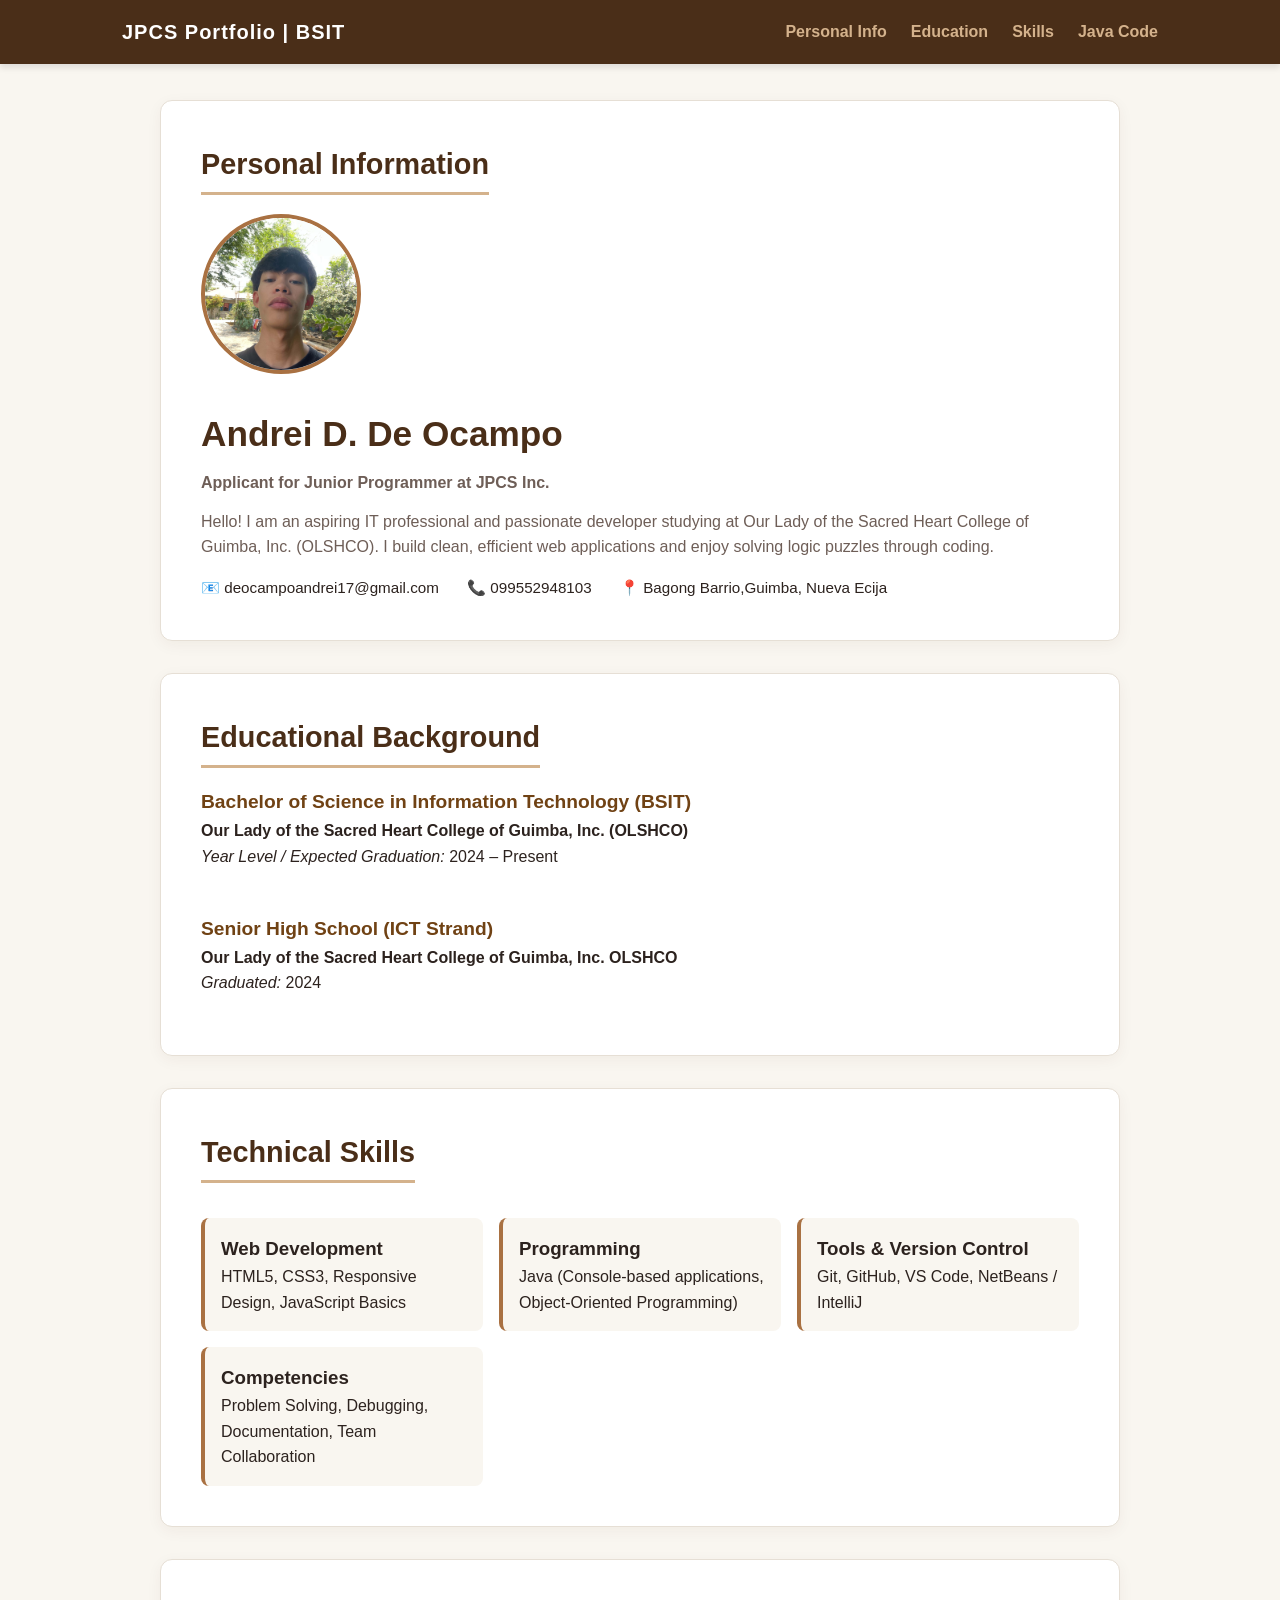
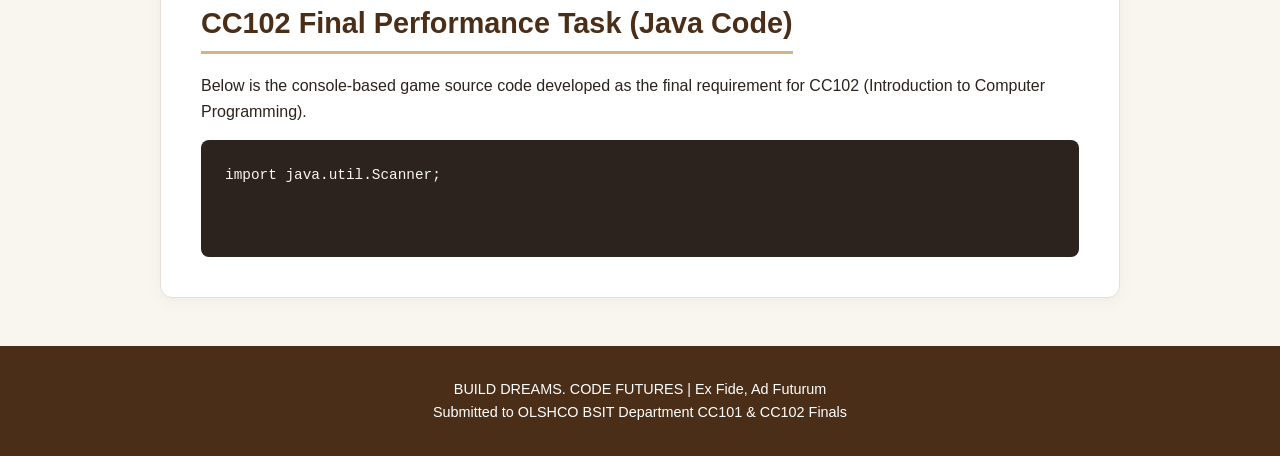
==== index.html @ 91a8f391 "Rename andrei.html to index.html" ====
<!DOCTYPE html>
<html lang="en">
<head>
    <meta charset="UTF-8">
    <meta name="viewport" content="width=device-width, initial-scale=1.0">
    <title>My Professional Portfolio | Junior Programmer</title>
    <style>
        /* --- CSS STYLING (Brown & Earthy Theme) --- */
        :root {
            --primary-brown: #4A2E18;
            --secondary-brown: #704214;
            --accent-caramel: #A97142;
            --light-tan: #D4B28C;
            --bg-cream: #F9F6F0;
            --card-bg: #FFFFFF;
            --text-dark: #2C221E;
            --text-light: #6E5E57;
            --border-color: #E6DFD5;
        }

        * {
            margin: 0;
            padding: 0;
            box-sizing: border-box;
            font-family: 'Segoe UI', Tahoma, Geneva, Verdana, sans-serif;
            scroll-behavior: smooth;
        }

        body {
            background-color: var(--bg-cream);
            color: var(--text-dark);
            line-height: 1.6;
        }

        /* Navigation Menu */
        header {
            background-color: var(--primary-brown);
            position: fixed;
            top: 0;
            width: 100%;
            z-index: 1000;
            box-shadow: 0 4px 6px rgba(0, 0, 0, 0.1);
        }

        nav {
            max-width: 1100px;
            margin: 0 auto;
            display: flex;
            justify-content: space-between;
            align-items: center;
            padding: 1rem 2rem;
        }

        .logo {
            color: #FFFFFF;
            font-size: 1.25rem;
            font-weight: bold;
            letter-spacing: 1px;
        }

        .nav-links {
            list-style: none;
            display: flex;
            gap: 1.5rem;
        }

        .nav-links a {
            color: var(--light-tan);
            text-decoration: none;
            font-weight: 600;
            transition: color 0.3s ease;
        }

        .nav-links a:hover {
            color: #FFFFFF;
        }

        /* Main Container */
        .container {
            max-width: 1000px;
            margin: 100px auto 40px auto;
            padding: 0 20px;
        }

        section {
            background-color: var(--card-bg);
            margin-bottom: 2rem;
            padding: 2.5rem;
            border-radius: 12px;
            box-shadow: 0 4px 15px rgba(74, 46, 24, 0.05);
            border: 1px solid var(--border-color);
        }

        h2 {
            color: var(--primary-brown);
            margin-bottom: 1.2rem;
            font-size: 1.8rem;
            border-bottom: 3px solid var(--light-tan);
            display: inline-block;
            padding-bottom: 0.3rem;
        }

        /* Personal Information Section */
        .hero-content {
            display: flex;
            gap: 2rem;
            align-items: center;
            flex-wrap: wrap;
        }

        .profile-img {
            width: 160px;
            height: 160px;
            border-radius: 50%;
            object-fit: cover;
            border: 4px solid var(--accent-caramel);
        }

        .profile-details h1 {
            color: var(--primary-brown);
            font-size: 2.2rem;
            margin-bottom: 0.5rem;
        }

        .profile-details p {
            color: var(--text-light);
            margin-bottom: 0.8rem;
        }

        .contact-info {
            margin-top: 1rem;
            font-size: 0.95rem;
        }

        .contact-info span {
            display: inline-block;
            margin-right: 1.5rem;
            font-weight: 500;
        }

        /* Educational Background & Skills */
        .edu-item, .skill-category {
            margin-bottom: 1.2rem;
        }

        .edu-item h3, .skill-category h3 {
            color: var(--secondary-brown);
            font-size: 1.2rem;
        }

        .skills-grid {
            display: grid;
            grid-template-columns: repeat(auto-fit, minmax(220px, 1fr));
            gap: 1rem;
            margin-top: 1rem;
        }

        .skill-card {
            background-color: var(--bg-cream);
            padding: 1rem;
            border-radius: 8px;
            border-left: 4px solid var(--accent-caramel);
        }

        /* Java Code Section */
        pre {
            background-color: #2C221E;
            color: #F9F6F0;
            padding: 1.5rem;
            border-radius: 8px;
            overflow-x: auto;
            font-family: 'Courier New', Courier, monospace;
            font-size: 0.9rem;
            margin-top: 1rem;
            max-height: 400px;
        }

        code {
            font-family: inherit;
        }

        /* Footer */
        footer {
            text-align: center;
            padding: 2rem;
            color: var(--text-light);
            font-size: 0.9rem;
            background-color: var(--primary-brown);
            color: #FFFFFF;
            margin-top: 3rem;
        }

        /* Responsive Design */
        @media (max-width: 768px) {
            .hero-content {
                flex-direction: column;
                text-align: center;
            }
            .nav-links {
                display: none; /* Can be expanded with a mobile menu toggle if needed */
            }
        }
    </style>
</head>
<body>

    <!-- Navigation Menu -->
    <header>
        <nav>
            <div class="logo">JPCS Portfolio | BSIT</div>
            <ul class="nav-links">
                <li><a href="#about">Personal Info</a></li>
                <li><a href="#education">Education</a></li>
                <li><a href="#skills">Skills</a></li>
                <li><a href="#java-code">Java Code</a></li>
            </ul>
        </nav>
    </header>

    <div class="container">

        <section id="about">
            <h2>Personal Information</h2>
            <div class="hero-content">
                <img src="Andrei.jfif" alt="Profile Picture" class="profile-img">
                <div class="profile-details">
                    <h1>Andrei D. De Ocampo</h1>
                    <p><strong>Applicant for Junior Programmer at JPCS Inc.</strong></p>
                    <p>Hello! I am an aspiring IT professional and passionate developer studying at Our Lady of the Sacred Heart College of Guimba, Inc. (OLSHCO). I build clean, efficient web applications and enjoy solving logic puzzles through coding.</p>
                    <div class="contact-info">
                        <span>📧 deocampoandrei17@gmail.com </span>
                        <span>📞 099552948103 </span>
                        <span>📍 Bagong Barrio,Guimba, Nueva Ecija</span>
                    </div>
                </div>
            </div>
        </section>

        <section id="education">
            <h2>Educational Background</h2>
            <div class="edu-item">
                <h3>Bachelor of Science in Information Technology (BSIT)</h3>
                <p><strong>Our Lady of the Sacred Heart College of Guimba, Inc. (OLSHCO)</strong></p>
                <p><em>Year Level / Expected Graduation:</em> 2024 – Present</p>
            </div>
            <br>
            <div class="edu-item">
                <h3>Senior High School (ICT Strand)</h3>
                <p><strong>Our Lady of the Sacred Heart College of Guimba, Inc. OLSHCO </strong></p>
                <p><em>Graduated:</em> 2024</p>
            </div>
        </section>

        <section id="skills">
            <h2>Technical Skills</h2>
            <div class="skills-grid">
                <div class="skill-card">
                    <h3>Web Development</h3>
                    <p>HTML5, CSS3, Responsive Design, JavaScript Basics</p>
                </div>
                <div class="skill-card">
                    <h3>Programming</h3>
                    <p>Java (Console-based applications, Object-Oriented Programming)</p>
                </div>
                <div class="skill-card">
                    <h3>Tools & Version Control</h3>
                    <p>Git, GitHub, VS Code, NetBeans / IntelliJ</p>
                </div>
                <div class="skill-card">
                    <h3>Competencies</h3>
                    <p>Problem Solving, Debugging, Documentation, Team Collaboration</p>
                </div>
            </div>
        </section>

        <section id="java-code">
            <h2>CC102 Final Performance Task (Java Code)</h2>
            <p>Below is the console-based game source code developed as the final requirement for CC102 (Introduction to Computer Programming).</p>
            <pre><code>import java.util.Scanner;


</code></pre>
        </section>

    </div>

    <footer>
        <p>BUILD DREAMS. CODE FUTURES | Ex Fide, Ad Futurum</p>
        <p>Submitted to OLSHCO BSIT Department CC101 & CC102 Finals</p>
    </footer>

</body>
</html>
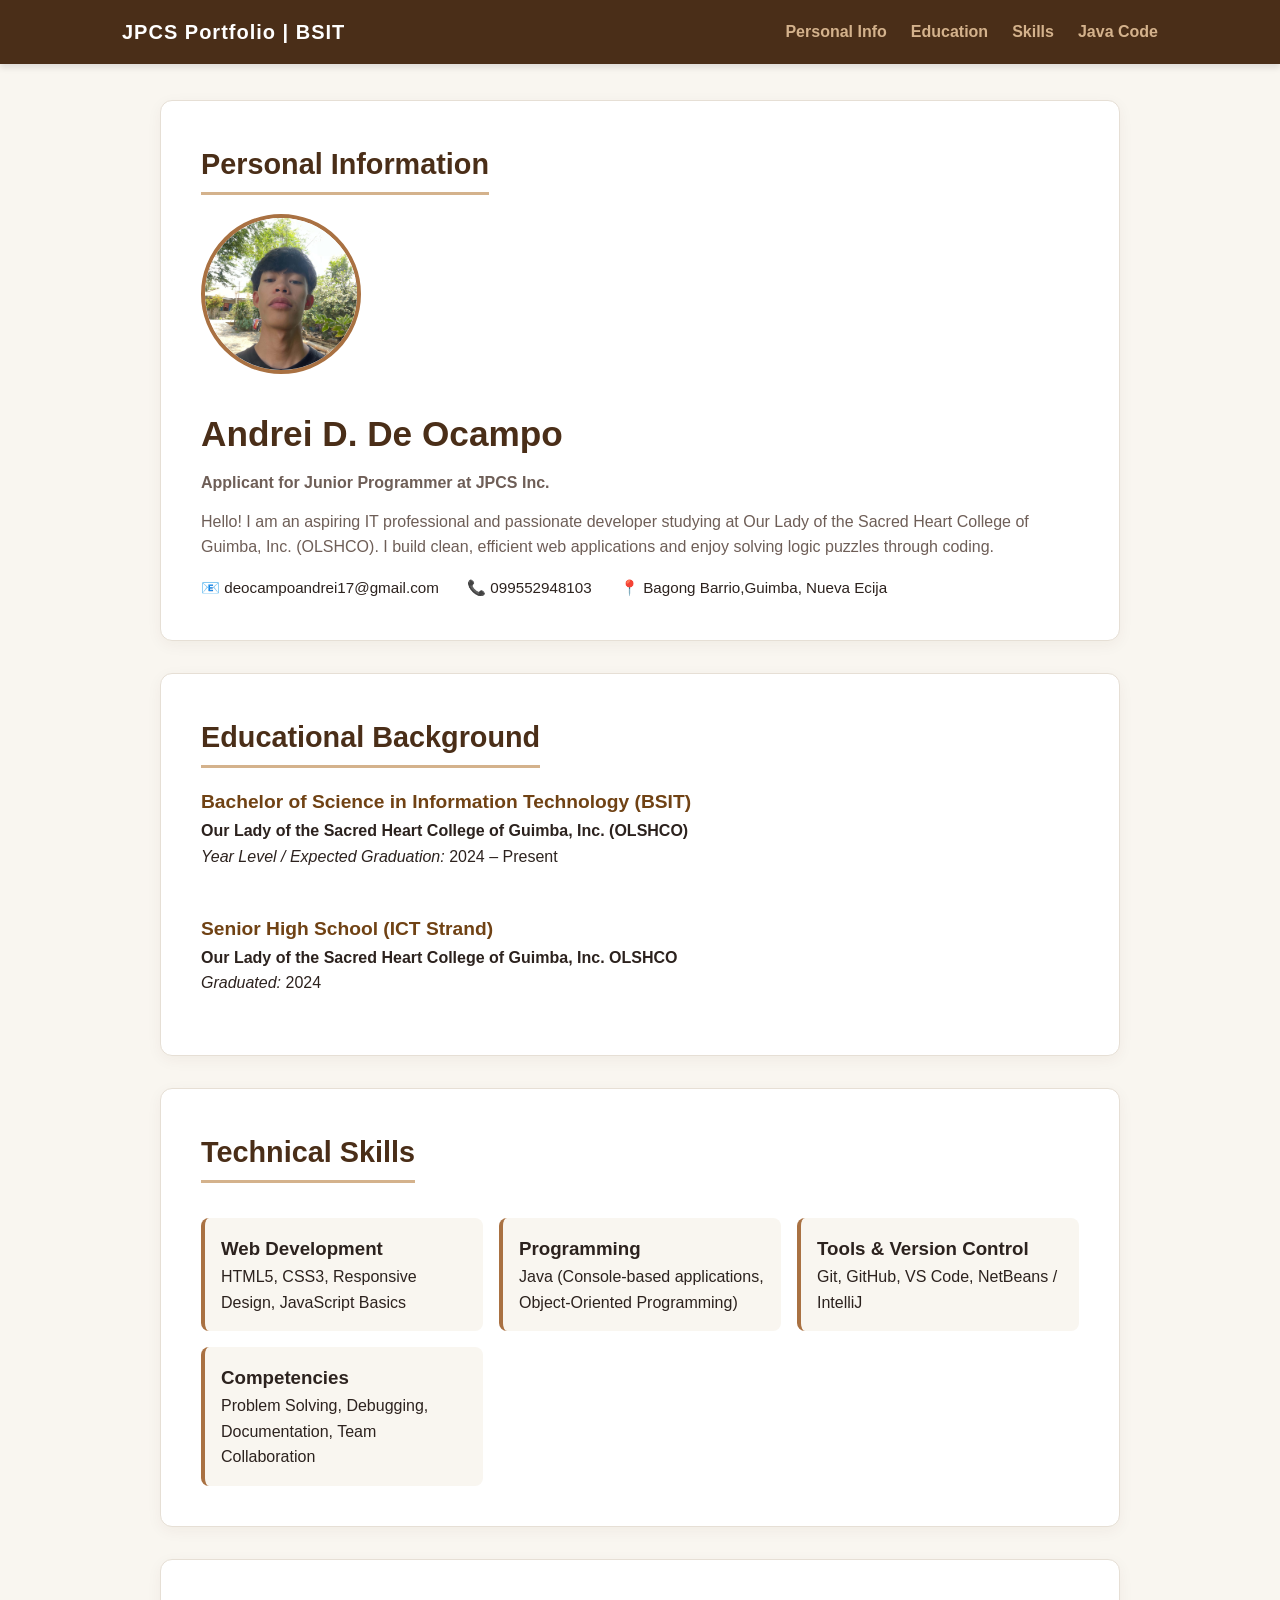
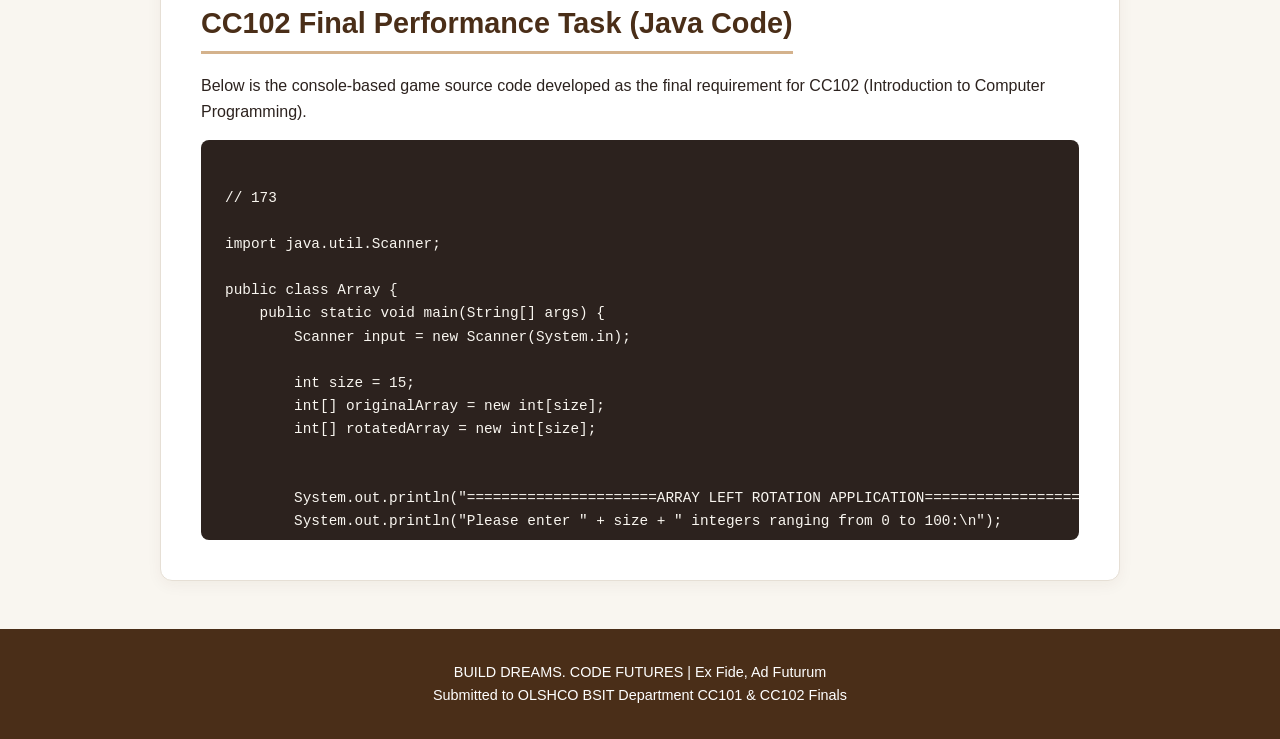
==== commit fdee0bee: "Rename andrei.html to index.html" ====
--- a/index.html
+++ b/index.html
@@ -204,7 +204,6 @@
 </head>
 <body>
 
-    <!-- Navigation Menu -->
     <header>
         <nav>
             <div class="logo">JPCS Portfolio | BSIT</div>
@@ -276,9 +275,84 @@
         <section id="java-code">
             <h2>CC102 Final Performance Task (Java Code)</h2>
             <p>Below is the console-based game source code developed as the final requirement for CC102 (Introduction to Computer Programming).</p>
-            <pre><code>import java.util.Scanner;
-
-
+            <pre><code>
+// 173
+
+import java.util.Scanner;
+
+public class Array {
+    public static void main(String[] args) {
+        Scanner input = new Scanner(System.in);
+        
+        int size = 15;
+        int[] originalArray = new int[size];
+        int[] rotatedArray = new int[size];
+
+        
+        System.out.println("======================ARRAY LEFT ROTATION APPLICATION======================");
+        System.out.println("Please enter " + size + " integers ranging from 0 to 100:\n");
+
+        for (int i = 0; i  < size; i++) {
+            while (true) {
+                System.out.print("Enter value for index " + i + ": ");
+                if (input.hasNextInt()) {
+                    int value = input.nextInt();
+                    if (value >= 0 && value <= 100) {
+                        originalArray[i] = value;
+                        break;
+                    } else {
+                        System.out.println("  -> Error: Value must be between 0 and 100. Try again.");
+                    }
+                } else {
+                    System.out.println("  -> Error: Invalid input. Please enter a valid integer.");
+                    input.next();
+                }
+            }
+        }
+
+        for (int i = 0; i < size; i++) {
+            rotatedArray[i] = originalArray[i];
+        }
+
+        int largestValue = originalArray[0];
+        for (int i = 1; i < size; i++) {
+            if (originalArray[i] > largestValue) {
+                largestValue = originalArray[i];
+            }
+        }
+
+       
+        int firstElement = rotatedArray[0];
+        
+        for (int i = 0; i < size - 1; i++) {
+            rotatedArray[i] = rotatedArray[i + 1];
+        }
+        
+        rotatedArray[size - 1] = firstElement;
+
+        // Step 5: Display Results
+        System.out.println("==================RESULTS SUMMARY==================");
+        
+      
+        System.out.print("Original Array: [");
+        for (int i = 0; i < size; i++) {
+            System.out.print(originalArray[i] + (i < size - 1 ? ", " : ""));
+        }
+        System.out.println("]");
+
+
+        System.out.print("Rotated Array:  [");
+        for (int i = 0; i < size; i++) {
+            System.out.print(rotatedArray[i] + (i < size - 1 ? ", " : ""));
+        }
+        System.out.println("]");
+
+        System.out.println("Largest Value:  " + largestValue);
+        System.out.println("==========================================");
+
+        input.close();
+    }
+}
 </code></pre>
         </section>
 
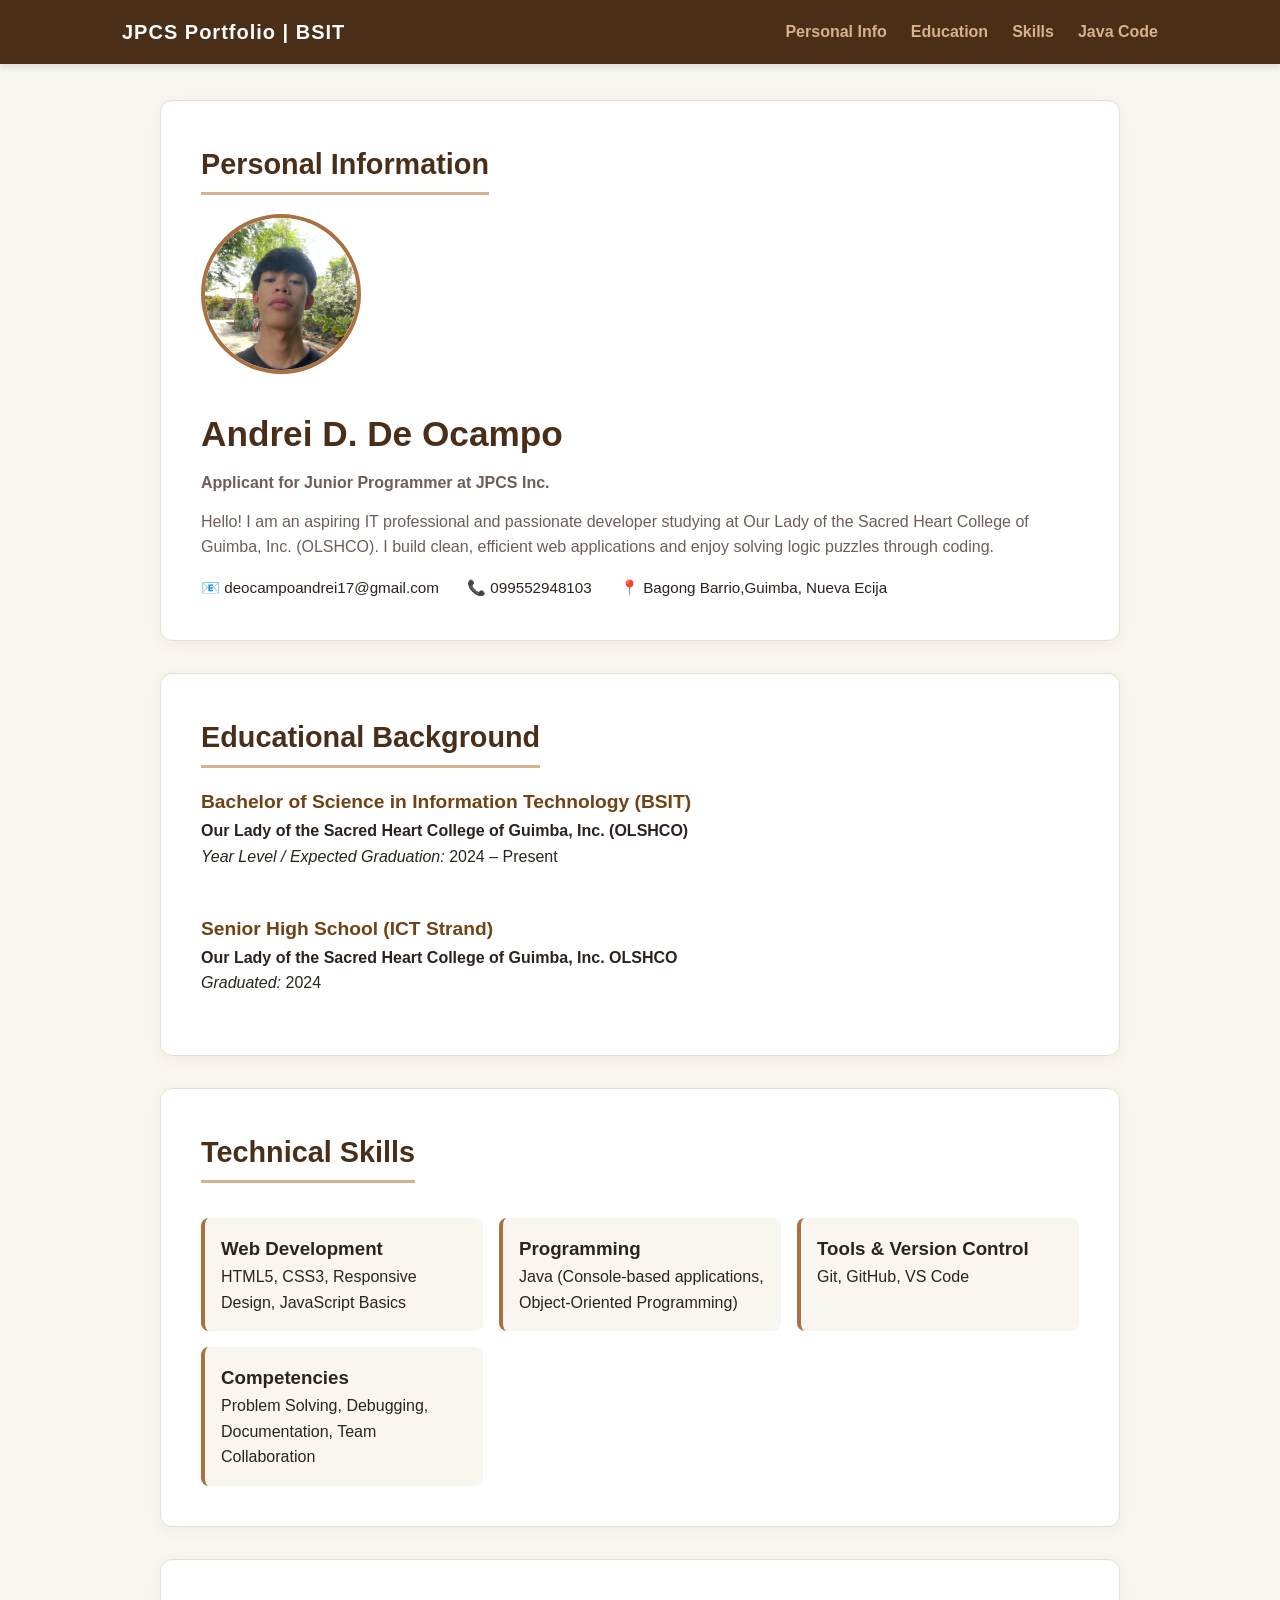
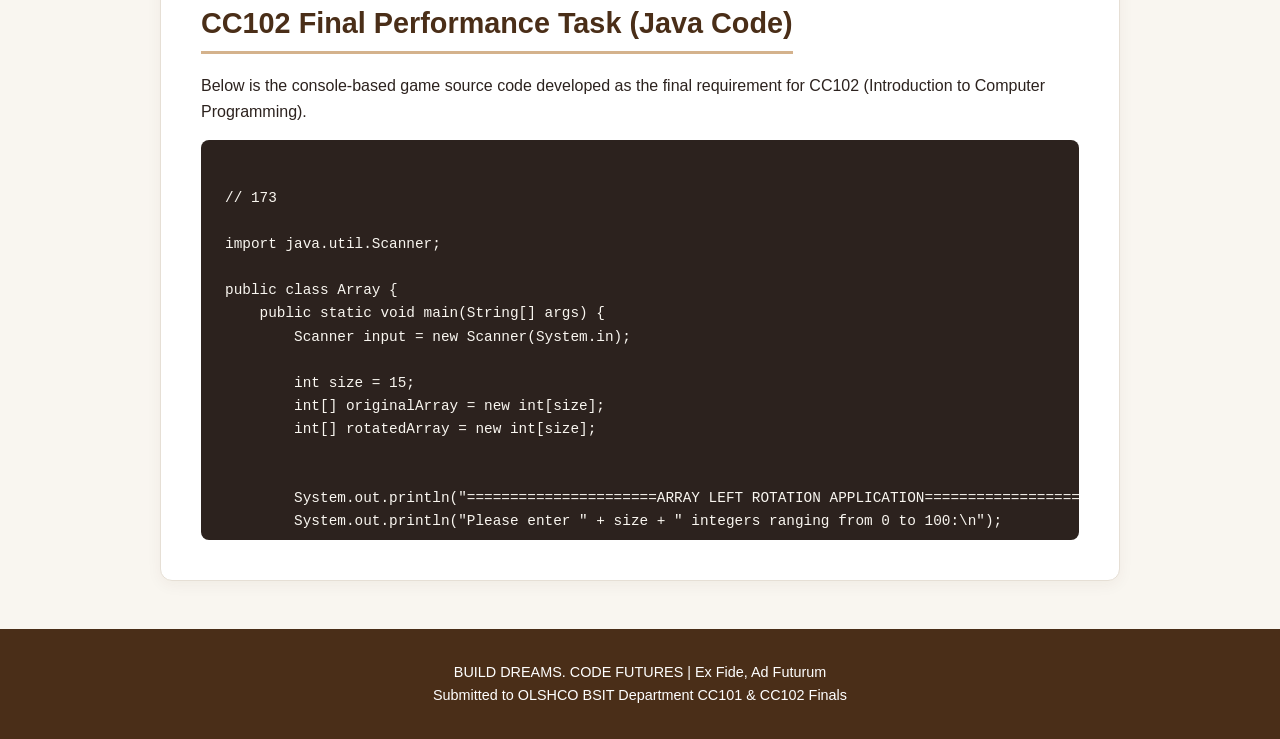
==== commit a48ea87b: "Add files via upload" ====
--- a/index.html
+++ b/index.html
@@ -5,7 +5,7 @@
     <meta name="viewport" content="width=device-width, initial-scale=1.0">
     <title>My Professional Portfolio | Junior Programmer</title>
     <style>
-        /* --- CSS STYLING (Brown & Earthy Theme) --- */
+     
         :root {
             --primary-brown: #4A2E18;
             --secondary-brown: #704214;
@@ -32,7 +32,6 @@
             line-height: 1.6;
         }
 
-        /* Navigation Menu */
         header {
             background-color: var(--primary-brown);
             position: fixed;
@@ -75,7 +74,6 @@
             color: #FFFFFF;
         }
 
-        /* Main Container */
         .container {
             max-width: 1000px;
             margin: 100px auto 40px auto;
@@ -100,7 +98,6 @@
             padding-bottom: 0.3rem;
         }
 
-        /* Personal Information Section */
         .hero-content {
             display: flex;
             gap: 2rem;
@@ -138,7 +135,6 @@
             font-weight: 500;
         }
 
-        /* Educational Background & Skills */
         .edu-item, .skill-category {
             margin-bottom: 1.2rem;
         }
@@ -162,7 +158,6 @@
             border-left: 4px solid var(--accent-caramel);
         }
 
-        /* Java Code Section */
         pre {
             background-color: #2C221E;
             color: #F9F6F0;
@@ -179,7 +174,6 @@
             font-family: inherit;
         }
 
-        /* Footer */
         footer {
             text-align: center;
             padding: 2rem;
@@ -190,14 +184,13 @@
             margin-top: 3rem;
         }
 
-        /* Responsive Design */
         @media (max-width: 768px) {
             .hero-content {
                 flex-direction: column;
                 text-align: center;
             }
             .nav-links {
-                display: none; /* Can be expanded with a mobile menu toggle if needed */
+                display: none;
             }
         }
     </style>
@@ -263,7 +256,7 @@
                 </div>
                 <div class="skill-card">
                     <h3>Tools & Version Control</h3>
-                    <p>Git, GitHub, VS Code, NetBeans / IntelliJ</p>
+                    <p>Git, GitHub, VS Code</p>
                 </div>
                 <div class="skill-card">
                     <h3>Competencies</h3>
@@ -364,4 +357,4 @@
     </footer>
 
 </body>
-</html>
+</html>
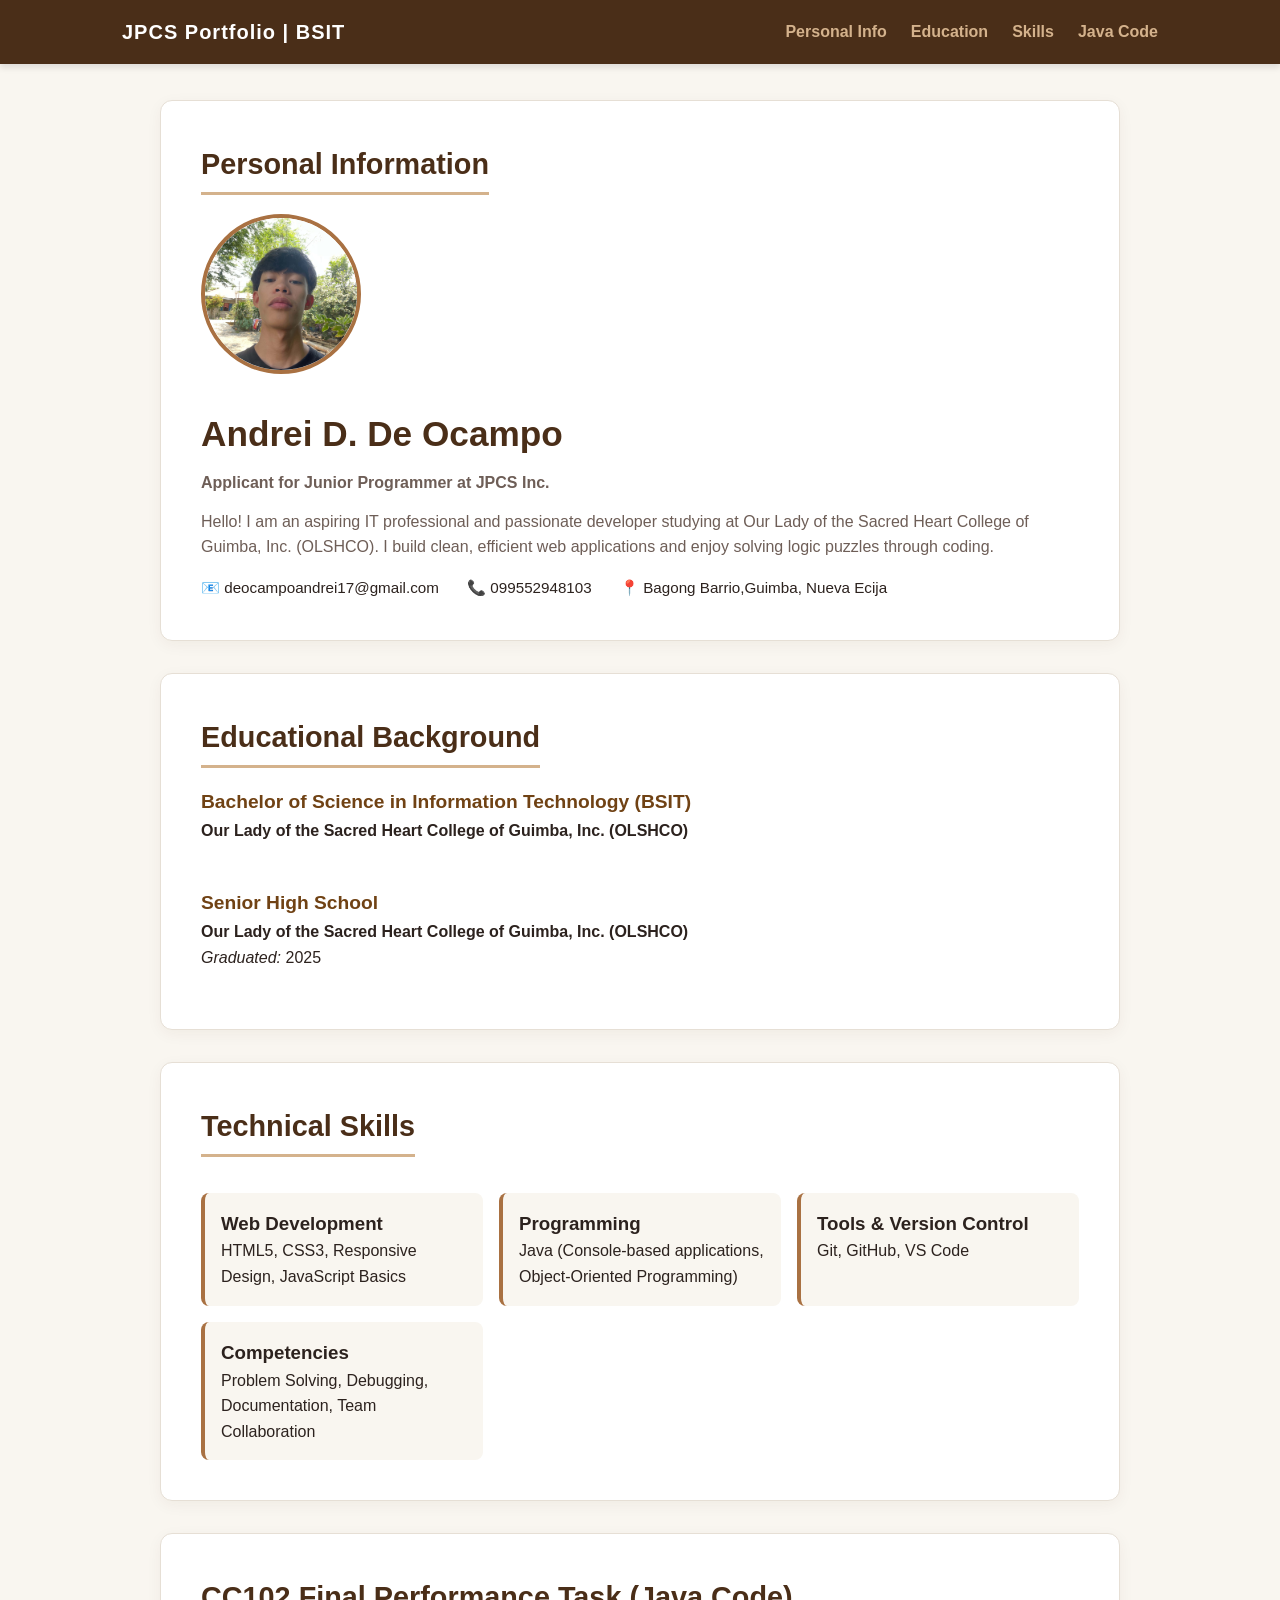
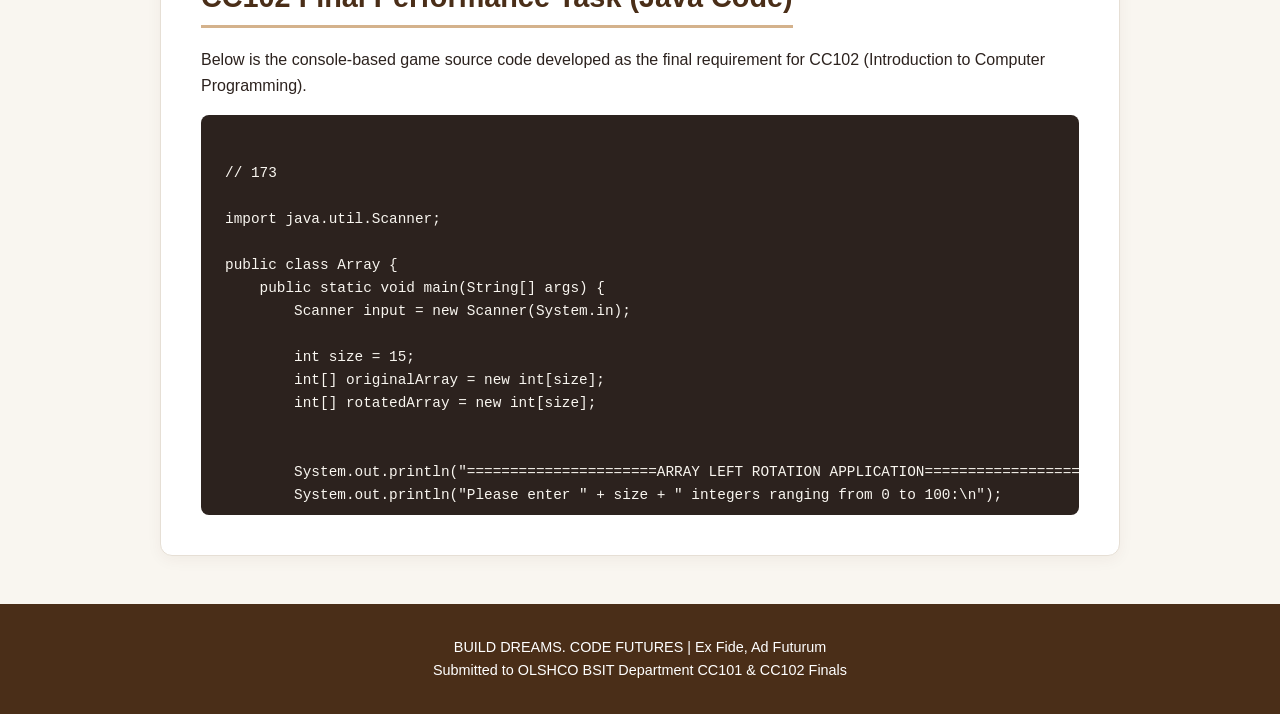
==== commit 9f198ff9: "Add files via upload" ====
--- a/index.html
+++ b/index.html
@@ -233,13 +233,13 @@
             <div class="edu-item">
                 <h3>Bachelor of Science in Information Technology (BSIT)</h3>
                 <p><strong>Our Lady of the Sacred Heart College of Guimba, Inc. (OLSHCO)</strong></p>
-                <p><em>Year Level / Expected Graduation:</em> 2024 – Present</p>
+
             </div>
             <br>
             <div class="edu-item">
-                <h3>Senior High School (ICT Strand)</h3>
-                <p><strong>Our Lady of the Sacred Heart College of Guimba, Inc. OLSHCO </strong></p>
-                <p><em>Graduated:</em> 2024</p>
+                <h3>Senior High School</h3>
+                <p><strong> Our Lady of the Sacred Heart College of Guimba, Inc. (OLSHCO) </strong></p>
+                <p><em>Graduated:</em> 2025</p>
             </div>
         </section>
 
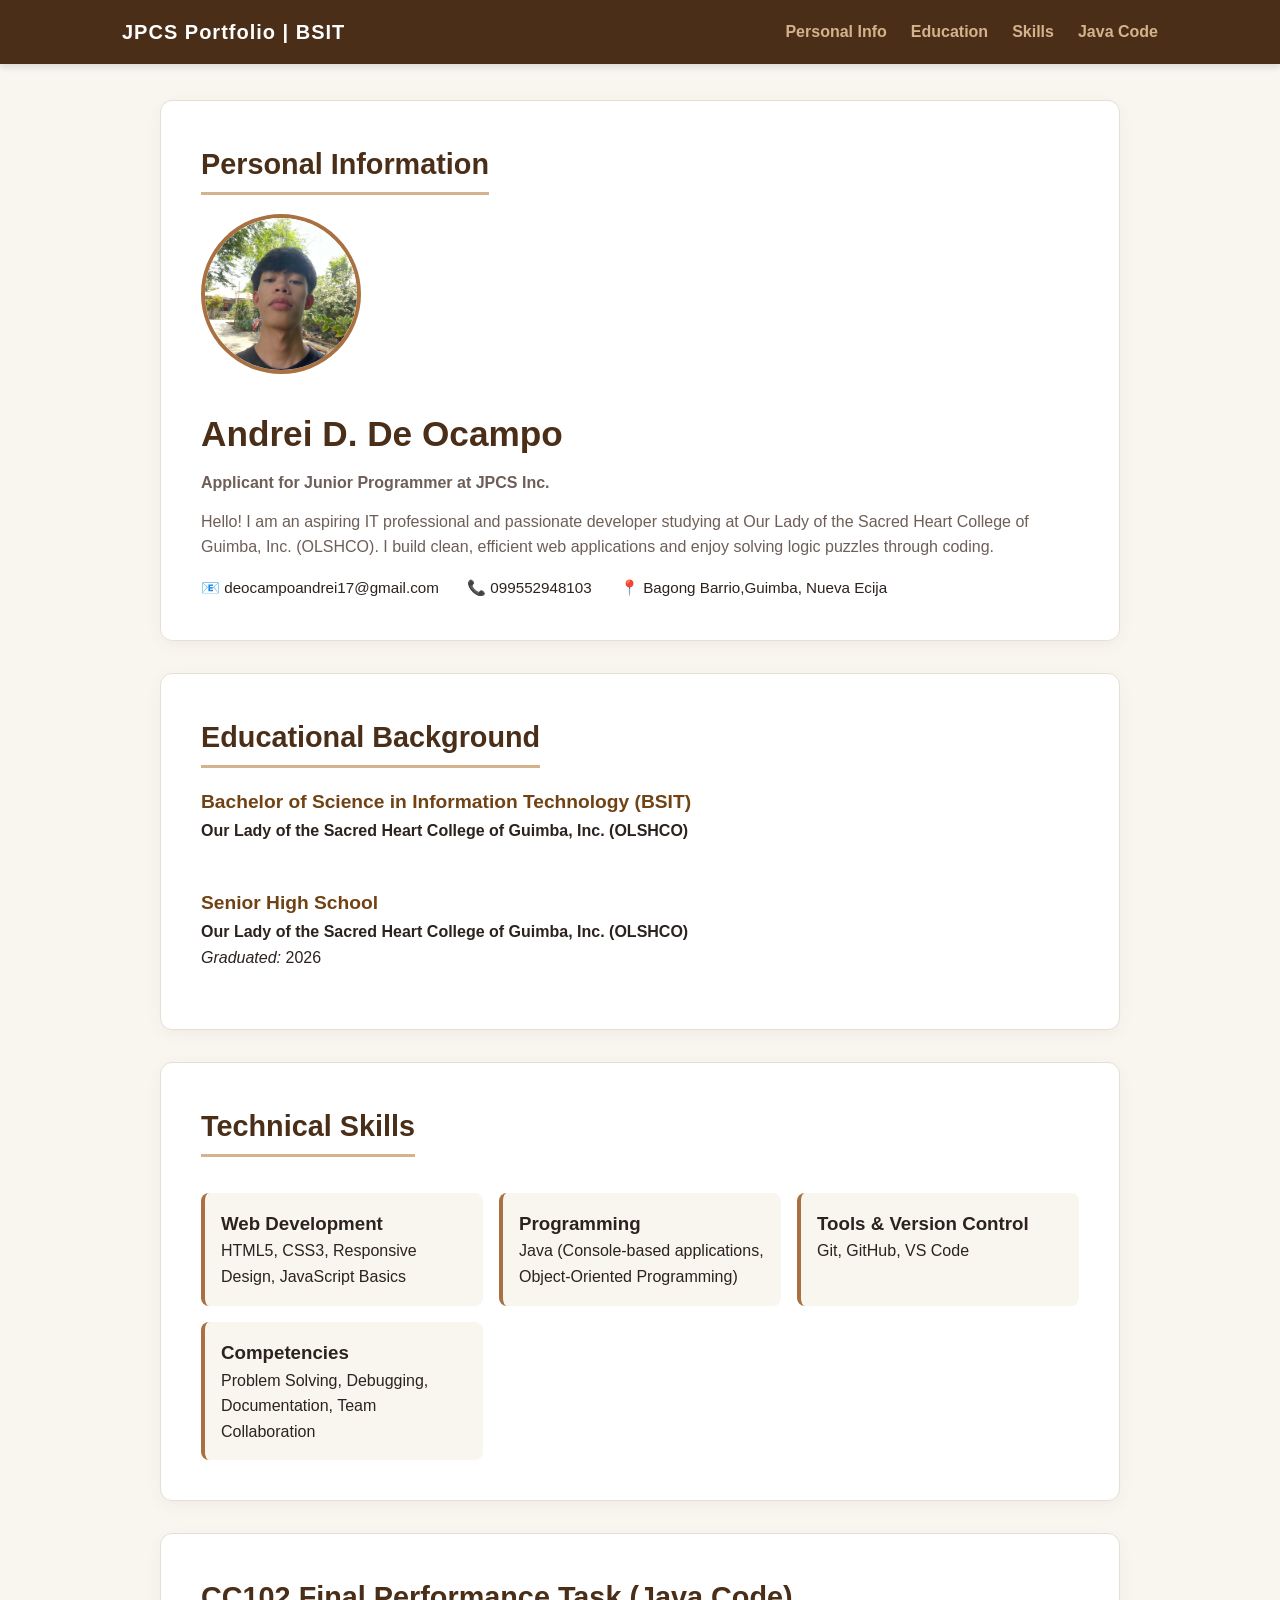
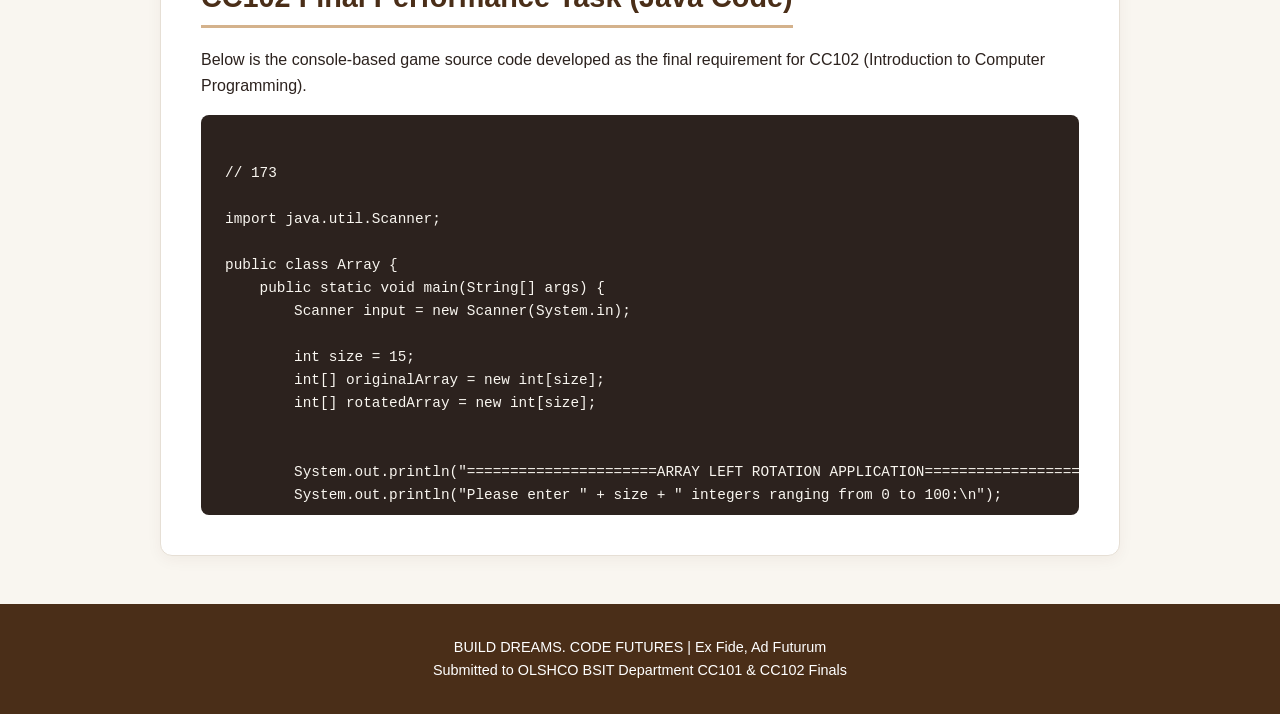
==== commit 7df12d02: "Update index.html" ====
--- a/index.html
+++ b/index.html
@@ -3,7 +3,7 @@
 <head>
     <meta charset="UTF-8">
     <meta name="viewport" content="width=device-width, initial-scale=1.0">
-    <title>My Professional Portfolio | Junior Programmer</title>
+    <title>My Portfolio | Junior Programmer</title>
     <style>
      
         :root {
@@ -239,7 +239,7 @@
             <div class="edu-item">
                 <h3>Senior High School</h3>
                 <p><strong> Our Lady of the Sacred Heart College of Guimba, Inc. (OLSHCO) </strong></p>
-                <p><em>Graduated:</em> 2025</p>
+                <p><em>Graduated:</em> 2026</p>
             </div>
         </section>
 
@@ -357,4 +357,4 @@
     </footer>
 
 </body>
-</html>+</html>
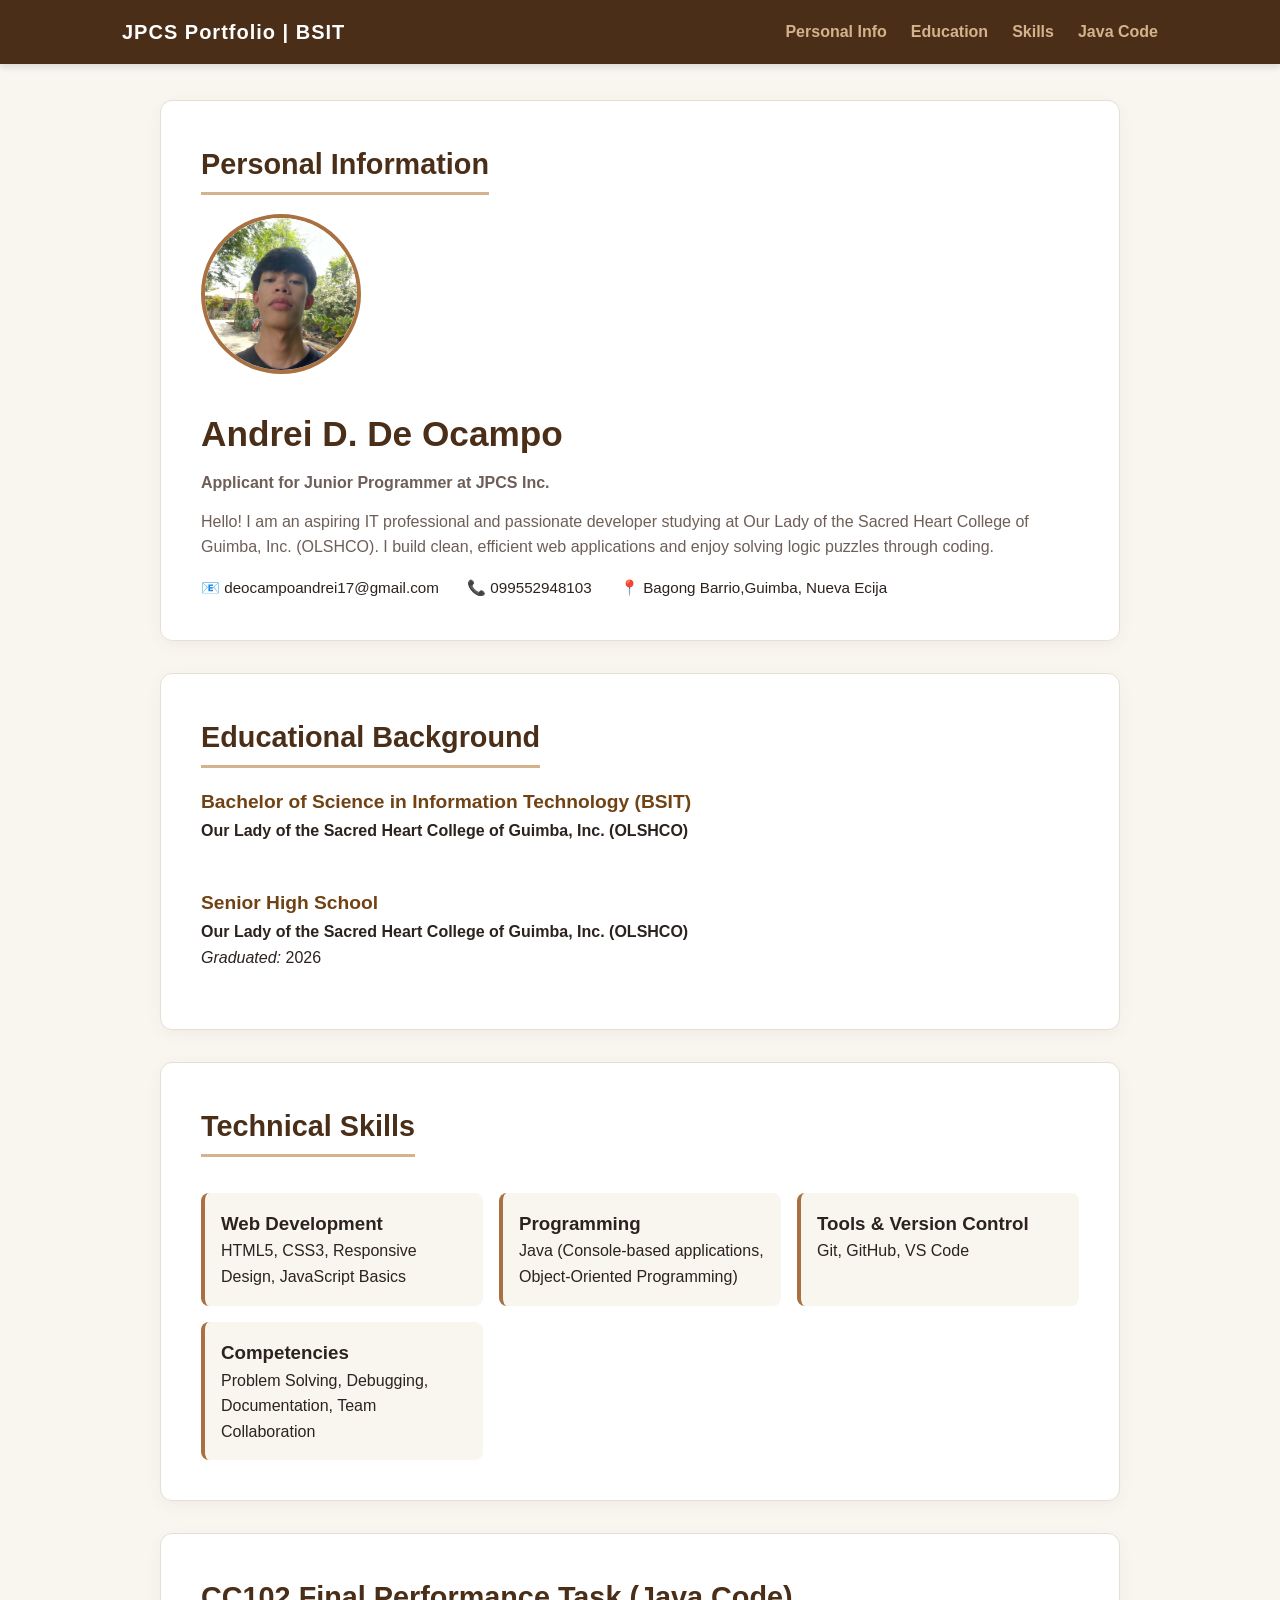
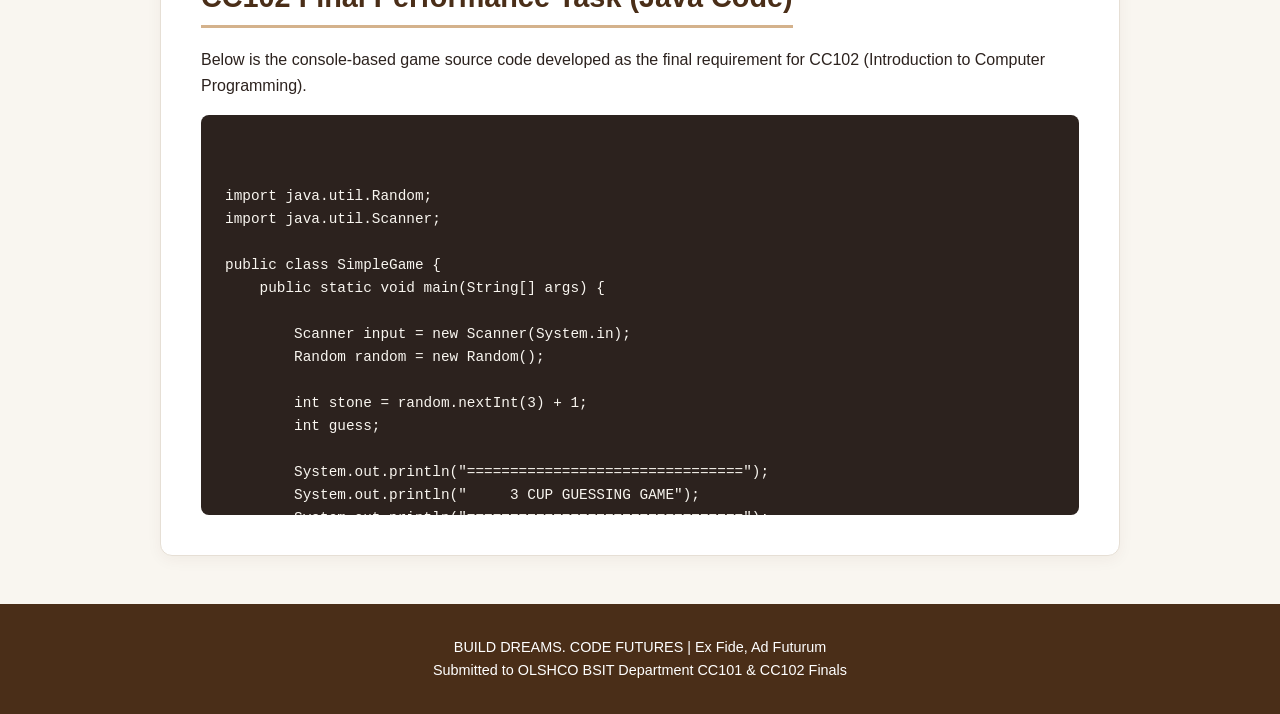
==== commit 89a2029f: "Update index.html" ====
--- a/index.html
+++ b/index.html
@@ -269,80 +269,48 @@
             <h2>CC102 Final Performance Task (Java Code)</h2>
             <p>Below is the console-based game source code developed as the final requirement for CC102 (Introduction to Computer Programming).</p>
             <pre><code>
-// 173
-
+
+import java.util.Random;
 import java.util.Scanner;
 
-public class Array {
+public class SimpleGame {
     public static void main(String[] args) {
+
         Scanner input = new Scanner(System.in);
+        Random random = new Random();
+
+        int stone = random.nextInt(3) + 1;
+        int guess;
+
+        System.out.println("================================");
+        System.out.println("     3 CUP GUESSING GAME");
+        System.out.println("================================");
+
+        System.out.println("There is a stone hidden under one cup.");
+        System.out.println("Guess where the stone is!");
+
+        System.out.println();
+        System.out.println("   [1]       [2]       [3]");
+        System.out.println("   CUP       CUP       CUP");
+
+        System.out.print("\nChoose a cup (1-3): ");
+        guess = input.nextInt();
+
+        if (guess < 1 || guess > 3) {
+            System.out.println("Invalid choice! Please choose 1, 2, or 3.");
+        } 
+        else if (guess == stone) {
+            System.out.println("\nCongratulations! You found the stone!");
+            System.out.println("You WIN!");
+        } 
+        else {
+            System.out.println("\nSorry! Wrong cup.");
+            System.out.println("The stone was under cup number " + stone);
+            System.out.println("You LOSE!");
+        }
+
+        System.out.println("\nThank you for playing!");
         
-        int size = 15;
-        int[] originalArray = new int[size];
-        int[] rotatedArray = new int[size];
-
-        
-        System.out.println("======================ARRAY LEFT ROTATION APPLICATION======================");
-        System.out.println("Please enter " + size + " integers ranging from 0 to 100:\n");
-
-        for (int i = 0; i  < size; i++) {
-            while (true) {
-                System.out.print("Enter value for index " + i + ": ");
-                if (input.hasNextInt()) {
-                    int value = input.nextInt();
-                    if (value >= 0 && value <= 100) {
-                        originalArray[i] = value;
-                        break;
-                    } else {
-                        System.out.println("  -> Error: Value must be between 0 and 100. Try again.");
-                    }
-                } else {
-                    System.out.println("  -> Error: Invalid input. Please enter a valid integer.");
-                    input.next();
-                }
-            }
-        }
-
-        for (int i = 0; i < size; i++) {
-            rotatedArray[i] = originalArray[i];
-        }
-
-        int largestValue = originalArray[0];
-        for (int i = 1; i < size; i++) {
-            if (originalArray[i] > largestValue) {
-                largestValue = originalArray[i];
-            }
-        }
-
-       
-        int firstElement = rotatedArray[0];
-        
-        for (int i = 0; i < size - 1; i++) {
-            rotatedArray[i] = rotatedArray[i + 1];
-        }
-        
-        rotatedArray[size - 1] = firstElement;
-
-        // Step 5: Display Results
-        System.out.println("==================RESULTS SUMMARY==================");
-        
-      
-        System.out.print("Original Array: [");
-        for (int i = 0; i < size; i++) {
-            System.out.print(originalArray[i] + (i < size - 1 ? ", " : ""));
-        }
-        System.out.println("]");
-
-
-        System.out.print("Rotated Array:  [");
-        for (int i = 0; i < size; i++) {
-            System.out.print(rotatedArray[i] + (i < size - 1 ? ", " : ""));
-        }
-        System.out.println("]");
-
-        System.out.println("Largest Value:  " + largestValue);
-        System.out.println("==========================================");
-
         input.close();
     }
 }
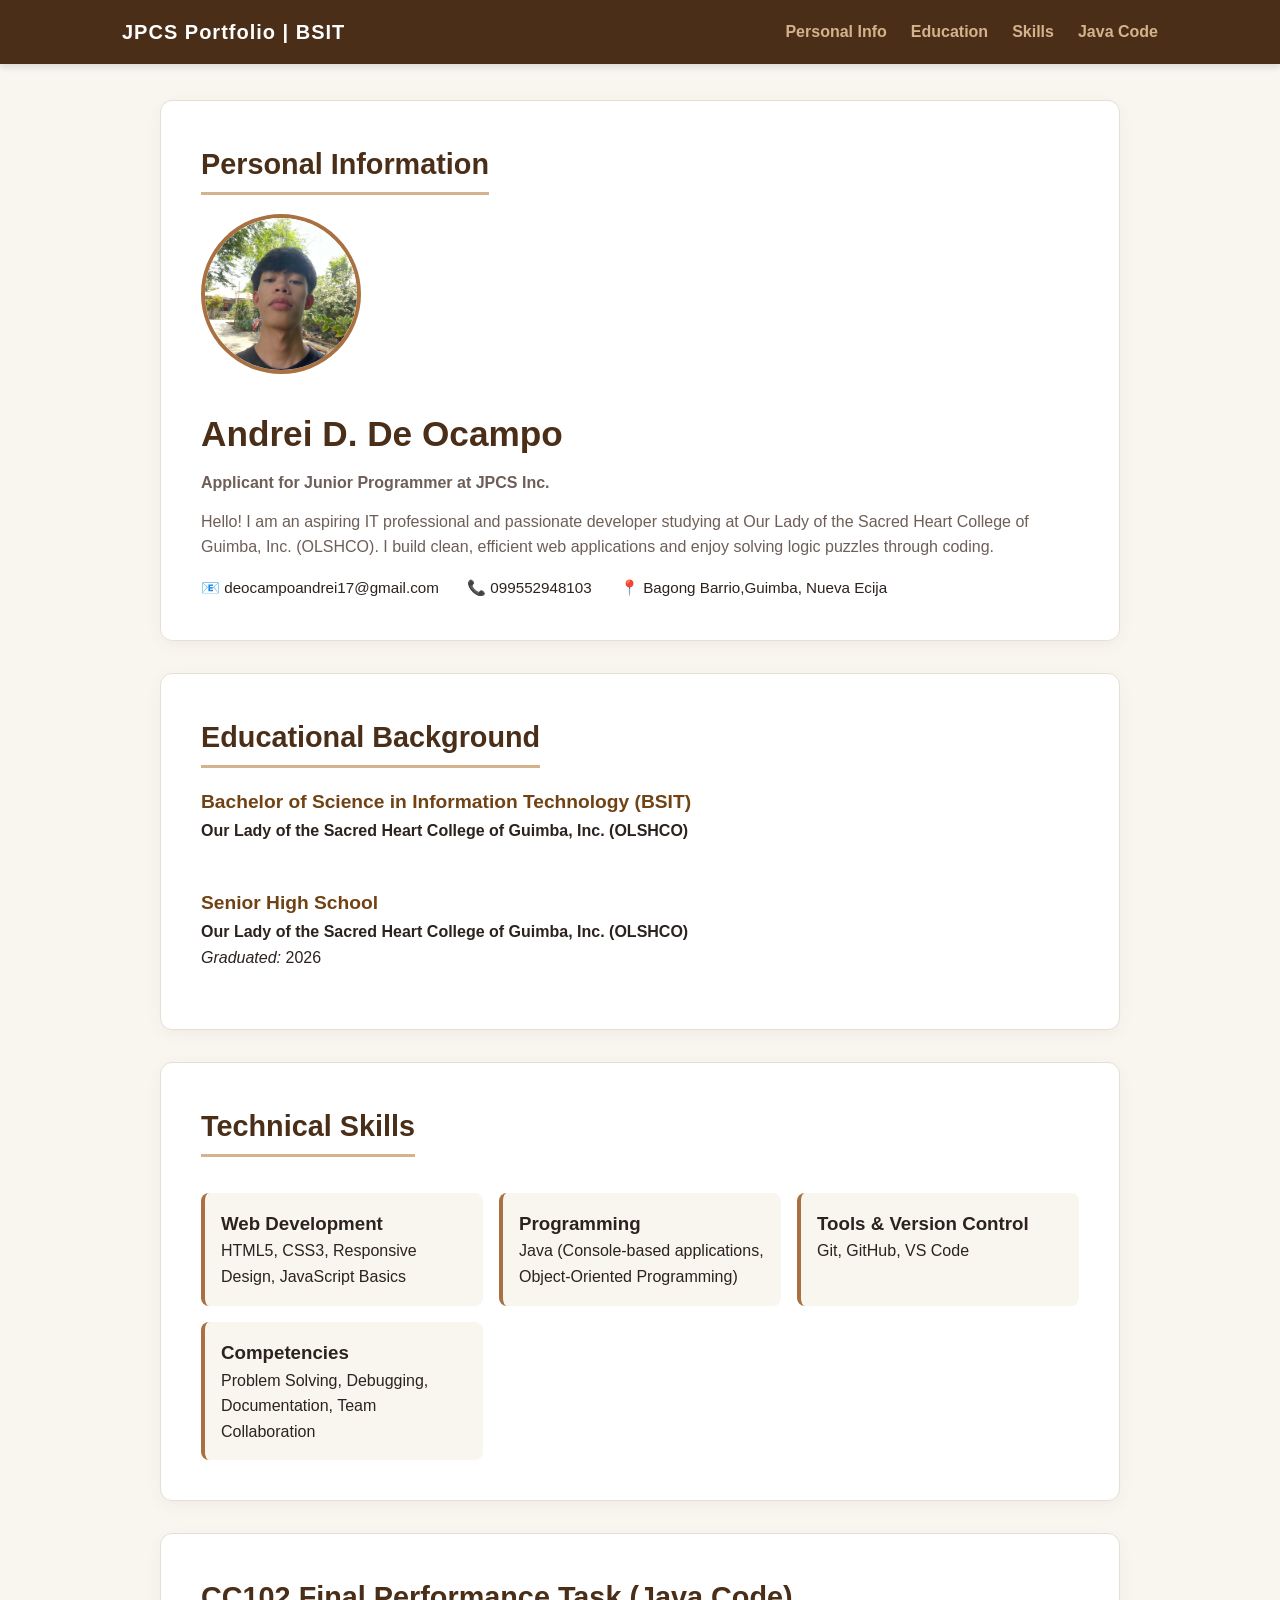
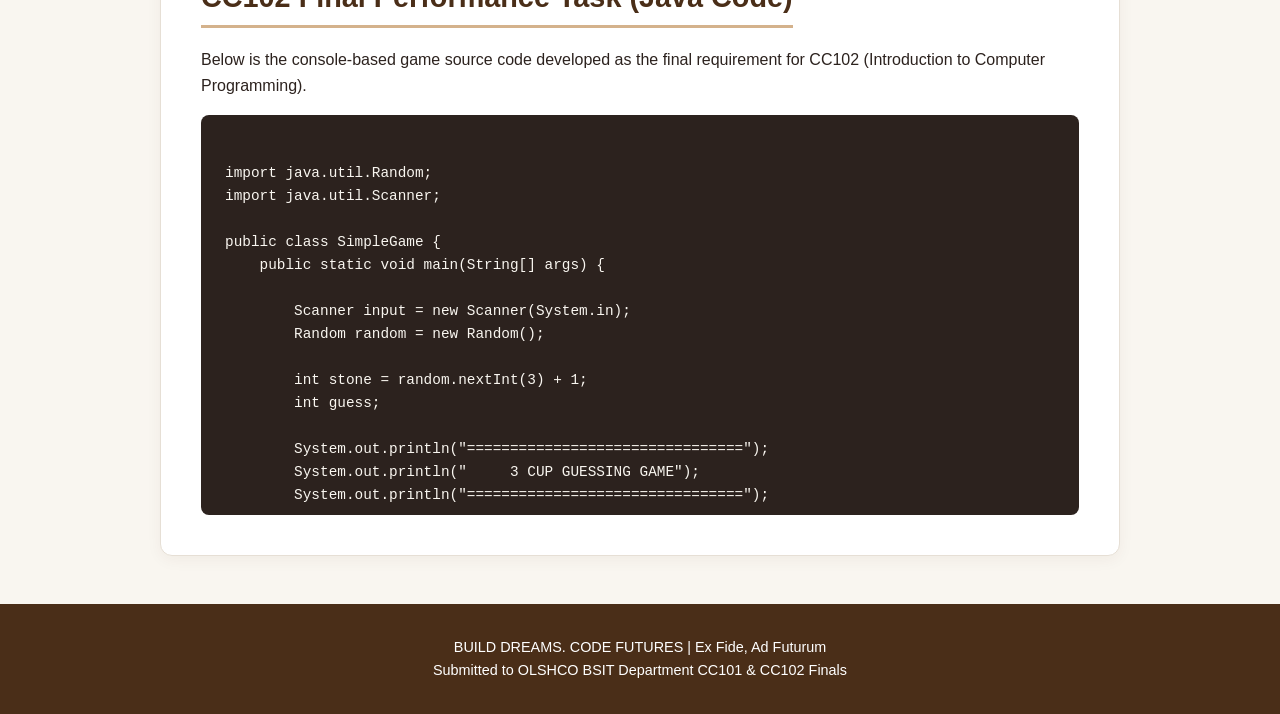
==== commit 3bf1e96f: "Fix HTML encoding issues in index.html" ====
--- a/index.html
+++ b/index.html
@@ -269,7 +269,6 @@
             <h2>CC102 Final Performance Task (Java Code)</h2>
             <p>Below is the console-based game source code developed as the final requirement for CC102 (Introduction to Computer Programming).</p>
             <pre><code>
-
 import java.util.Random;
 import java.util.Scanner;
 
